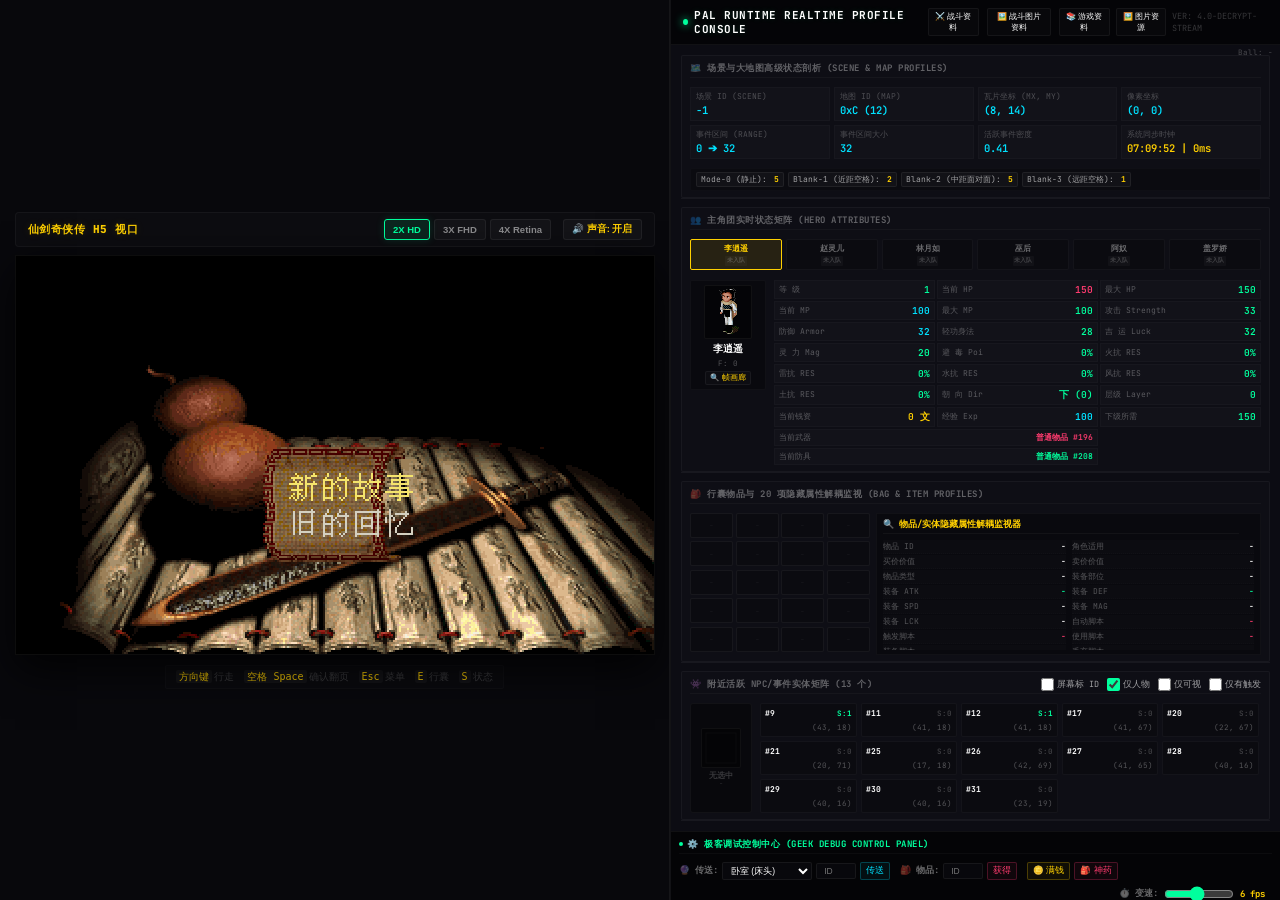
==== index.html @ 9709b5f8 "实现战斗画布分离与战斗脚本触发机制 1. 在 index.html 中增加 canvas#battle，并将其注册和初始化到 state.contexts.battle，使得战斗 UI 渲染与 tal" ====
<!doctype html>
<html>
<head>
	<meta charset="utf-8">
	<meta name="viewport" content="width=device-width, initial-scale=1.0, maximum-scale=1.0, user-scalable=no"/>
	<meta name="apple-mobile-web-app-capable" content="yes" />
	<meta name="apple-mobile-web-app-status-bar-style" content="black" />
	<link rel="apple-touch-startup-image" href="pal.ico" />
	<link rel="apple-touch-icon" href="pal.ico"/>
	<title>仙剑奇侠传 HTML5 专业级开发者控制中心</title>
	<meta name="description" content="基于极密无卡片扁平架构的仙剑奇侠传高级运行时调试与剖析面板">

	<!-- 引入极客高解析度 Google 字体 -->
	<link rel="preconnect" href="https://fonts.googleapis.com">
	<link rel="preconnect" href="https://fonts.gstatic.com" crossorigin>
	<link href="https://fonts.googleapis.com/css2?family=Outfit:wght@300;400;600;800&family=JetBrains+Mono:wght@300;400;500;700&display=swap" rel="stylesheet">
	<link rel="stylesheet" href="dashboard/gameData/styles/gameData.css">

	<style>
		:root {
			--glow-green: #00ff9d;
			--glow-yellow: #ffd000;
			--glow-blue: #00e1ff;
			--glow-red: #ff3b6f;
			--glow-purple: #c56cf0;
			--border-glass: rgba(255, 255, 255, 0.05);
			--bg-dark: #050508;
			--panel-inner-bg: rgba(13, 13, 20, 0.96);
			--grid-item-bg: rgba(255, 255, 255, 0.015);
			--image-explorer-scale: 2;
		}

		* {
			box-sizing: border-box;
			margin: 0;
			padding: 0;
		}

		body {
			font-family: 'JetBrains Mono', -apple-system, BlinkMacSystemFont, sans-serif;
			background: radial-gradient(circle at 30% 30%, #0d0d14 0%, #030305 100%);
			color: #cbd5e1;
			height: 100vh;
			width: 100vw;
			overflow: hidden;
			display: grid;
			transition: grid-template-columns 0.05s linear;
		}

		body.game-viewport-2x {
			grid-template-columns: 1fr minmax(0px, calc(100vw - 670px)); /* 默认右侧面板为 800px 超宽极密面板 */
		}
		body.game-viewport-3x {
			grid-template-columns: 1fr minmax(0px, calc(100vw - 970px)); /* 默认右侧面板为 800px 超宽极密面板 */
		}
		body.game-viewport-4x {
			grid-template-columns: 1fr minmax(0px, calc(100vw - 1300px)); /* 默认右侧面板为 800px 超宽极密面板 */
		}

		/* ==================== 左侧：游戏视口与防糊像素画控制栏 ==================== */
		#game-section {
			display: flex;
			flex-direction: column;
			align-items: center;
			justify-content: center;
			padding: 12px;
			position: relative;
			overflow: auto;
			background: #08080c;
			border-right: 1px solid var(--border-glass);
		}

		#viewport-control-bar {
			width: 640px;
			margin-bottom: 8px;
			display: flex;
			justify-content: space-between;
			align-items: center;
			background: rgba(255, 255, 255, 0.02);
			border: 1px solid rgba(255, 255, 255, 0.04);
			padding: 6px 12px;
			border-radius: 4px;
			transition: width 0.3s cubic-bezier(0.16, 1, 0.3, 1);
		}

		.viewport-title {
			font-size: 11px;
			font-weight: 800;
			letter-spacing: 0.5px;
			color: #ffd000;
			text-shadow: 0 0 8px rgba(255, 208, 0, 0.15);
		}

		.scale-buttons {
			display: flex;
			gap: 4px;
		}

		.btn-scale {
			background: rgba(255, 255, 255, 0.03);
			border: 1px solid rgba(255, 255, 255, 0.06);
			color: rgba(255, 255, 255, 0.5);
			padding: 3px 8px;
			border-radius: 3px;
			font-size: 9.5px;
			font-weight: 600;
			cursor: pointer;
			transition: all 0.15s;
		}

		.btn-scale:hover {
			background: rgba(255, 255, 255, 0.08);
			color: #fff;
		}

		.btn-scale.active {
			background: rgba(0, 255, 157, 0.1) !important;
			border-color: var(--glow-green) !important;
			color: var(--glow-green) !important;
			box-shadow: 0 0 8px rgba(0, 255, 157, 0.15);
		}

		#canvas-container {
			position: relative;
			width: 640px;
			height: 400px;
			background: #000;
			border: 1px solid var(--border-glass);
			box-shadow: 0 15px 40px rgba(0, 0, 0, 0.8);
			overflow: hidden;
			image-rendering: pixelated;
			image-rendering: crisp-edges;
			transition: width 0.3s cubic-bezier(0.16, 1, 0.3, 1), height 0.3s cubic-bezier(0.16, 1, 0.3, 1);
		}

		#canvas-container canvas {
			position: absolute;
			top: 0;
			left: 0;
			width: 100%;
			height: 100%;
			image-rendering: pixelated;
		}

		#info {
			position: absolute;
			z-index: 100;
			background: rgba(5, 5, 8, 0.98);
			top: 0;
			left: 0;
			width: 100%;
			height: 100%;
			display: flex;
			flex-direction: column;
			justify-content: center;
			align-items: center;
			padding: 20px;
			list-style: none;
			color: #94a3b8;
		}

		#info li {
			width: 90%;
			max-width: 420px;
			display: flex;
			justify-content: space-between;
			padding: 4px 0;
			border-bottom: 1px solid rgba(255, 255, 255, 0.03);
			font-size: 10.5px;
		}

		.res-name { color: #f8fafc; font-weight: bold; }
		.res-pct { color: var(--glow-yellow); font-weight: bold; }
		.done-badge { background: rgba(0, 255, 157, 0.15); color: var(--glow-green); padding: 1px 4px; border-radius: 2px; font-size: 9px; }

		#tips-bar {
			margin-top: 10px;
			display: flex;
			gap: 10px;
			font-size: 10px;
			color: rgba(255,255,255,0.2);
			background: rgba(255, 255, 255, 0.01);
			padding: 4px 10px;
			border-radius: 2px;
			border: 1px solid rgba(255,255,255,0.02);
		}

		#tips-bar span kbd {
			background: rgba(255,255,255,0.04);
			color: #ffd000;
			padding: 1px 3px;
			border-radius: 2px;
			margin-right: 2px;
		}

		/* ==================== 右侧：超高密度扁平专业调试面板 (1000px) ==================== */
		#dashboard {
			background: var(--bg-dark);
			border-left: 1px solid var(--border-glass);
			display: flex;
			flex-direction: column;
			overflow: hidden;
			position: relative;
		}

		#resize-handle {
			position: absolute;
			top: 0;
			left: -3px;
			width: 6px;
			height: 100%;
			cursor: col-resize;
			z-index: 9999;
			background: transparent;
		}
		#resize-handle:hover {
			background: rgba(0, 255, 157, 0.15);
		}

		#dashboard-header {
			padding: 8px 12px;
			border-bottom: 1px solid var(--border-glass);
			display: flex;
			align-items: center;
			justify-content: space-between;
			background: rgba(0, 0, 0, 0.4);
		}

		.db-title h2 {
			font-size: 11.5px;
			font-weight: 700;
			letter-spacing: 0.5px;
			color: var(--glow-green);
			text-shadow: 0 0 6px rgba(0, 255, 157, 0.15);
		}

		.dashboard-header-main {
			display: flex;
			align-items: center;
			gap: 6px;
		}

		.dashboard-status-dot {
			width: 5px;
			height: 5px;
			background: var(--glow-green);
			border-radius: 50%;
			box-shadow: 0 0 6px var(--glow-green);
		}

		.dashboard-header-actions {
			display: flex;
			align-items: center;
			gap: 8px;
		}

		.launch-btn {
			padding: 2px 6px;
			font-size: 8.5px;
			font-weight: bold;
			cursor: pointer;
			transition: all 0.1s;
		}

		.launch-btn:disabled {
			cursor: not-allowed;
			opacity: 0.45;
		}

		.launch-btn--battle {
			color: #a78bfa;
			border-color: rgba(167, 139, 250, 0.2);
			margin-right: 2px;
		}

		.launch-btn--battle-image {
			color: #00fffa;
			border-color: rgba(0, 255, 250, 0.2);
			margin-right: 2px;
		}

		.launch-btn--game-data {
			color: var(--glow-yellow);
			border-color: rgba(255, 215, 0, 0.2);
		}

		.launch-btn--image-explorer {
			color: var(--glow-green);
			border-color: rgba(0, 255, 157, 0.2);
		}

		.tool-modal-header {
			background: rgba(0, 0, 0, 0.6);
			padding: 8px 12px;
			border-bottom: 1px solid var(--border-glass);
			display: flex;
			justify-content: space-between;
			align-items: center;
		}

		.tool-modal-title-row {
			display: flex;
			align-items: center;
			gap: 6px;
		}

		.tool-modal-dot {
			width: 5px;
			height: 5px;
			background: var(--modal-accent, var(--glow-green));
			border-radius: 50%;
			box-shadow: 0 0 6px var(--modal-accent, var(--glow-green));
		}

		.tool-modal-heading {
			font-size: 11px;
			font-weight: bold;
			color: var(--modal-accent, var(--glow-green));
			letter-spacing: 0.5px;
		}

		.tool-modal-close {
			background: transparent;
			border: none;
			color: rgba(255, 255, 255, 0.4);
			font-size: 14px;
			cursor: pointer;
			transition: color 0.15s;
			outline: none;
		}

		.tool-modal-close:hover {
			color: var(--modal-accent, #ff3b6f);
		}

		.tool-modal-tabbar {
			background: rgba(0, 0, 0, 0.4);
			padding: 6px 12px;
			border-bottom: 1px solid var(--border-glass);
			display: flex;
			gap: 4px;
			align-items: center;
			flex-wrap: wrap;
		}

		.tool-modal-tab-btn {
			color: rgba(255, 255, 255, 0.6);
			border-color: rgba(255, 255, 255, 0.06);
			padding: 2px 10px;
			font-size: 8.5px;
			cursor: pointer;
		}

		.tool-modal-tab-btn--compact {
			padding: 2px 8px;
		}

		.tool-modal-tab-btn.is-active,
		.tool-modal-tab-btn.active {
			color: var(--tab-accent, var(--modal-accent, var(--glow-green)));
			border-color: var(--tab-accent, var(--modal-accent, var(--glow-green)));
		}

		#panel-container {
			flex: 1;
			display: flex;
			flex-direction: column;
			background: var(--panel-inner-bg);
		}

		#panel-container::-webkit-scrollbar {
			width: 3px;
		}
		#panel-container::-webkit-scrollbar-thumb {
			background: rgba(255,255,255,0.05);
		}

		/* 绝对无 Padding 卡片！直接使用高密边界线 */
		.panel-row {
			display: grid;
			grid-template-columns: 480px 1fr; /* 左右两大精细列平铺，充分吞吐 1000px 宽度 */
			border-bottom: 1px solid var(--border-glass);
		}

		.panel-col {
			padding: 6px 8px;
			display: flex;
			flex-direction: column;
			gap: 4px;
		}
		.panel-col.right-border {
			border-right: 1px solid var(--border-glass);
		}

		.section-header {
			font-size: 10px;
			font-weight: 800;
			color: rgba(255, 255, 255, 0.35);
			text-transform: uppercase;
			letter-spacing: 0.5px;
			border-bottom: 1px solid rgba(255,255,255,0.03);
			padding-bottom: 2px;
			margin-bottom: 2px;
			display: flex;
			align-items: center;
			gap: 4px;
		}

		/* 📊 场景与事件高级统计 */
		.scene-dense-grid {
			display: grid;
			grid-template-columns: repeat(4, 1fr);
			gap: 3px;
		}

		.scene-item {
			background: var(--grid-item-bg);
			border: 1px solid rgba(255, 255, 255, 0.02);
			padding: 3px 5px;
			display: flex;
			flex-direction: column;
		}

		.scene-label {
			font-size: 8px;
			color: rgba(255, 255, 255, 0.25);
			margin-bottom: 1px;
			text-transform: uppercase;
		}

		.scene-val {
			font-size: 10.5px;
			font-weight: 600;
			color: var(--glow-blue);
		}

		/* 统计模式徽章分布栏 */
		.stat-modes-container {
			display: flex;
			flex-wrap: wrap;
			gap: 2.5px;
			background: rgba(0,0,0,0.2);
			padding: 3px 5px;
			border-radius: 2px;
			border: 1px solid rgba(255,255,255,0.02);
		}

		.stat-mode-badge {
			font-size: 8px;
			padding: 1px 3px;
			border-radius: 1.5px;
			background: rgba(255,255,255,0.03);
			border: 1px solid rgba(255,255,255,0.04);
			color: rgba(255,255,255,0.6);
		}
		.stat-mode-badge span {
			font-weight: bold;
			color: var(--glow-yellow);
			margin-left: 2px;
		}

		/* 👥 主角 24 项多维核心大矩阵 */
		.hero-block-container {
			display: grid;
			grid-template-columns: 80px 1fr;
			gap: 6px;
		}

		.hero-avatar-card {
			background: rgba(0,0,0,0.3);
			border: 1px solid rgba(255,255,255,0.03);
			border-radius: 2px;
			display: flex;
			flex-direction: column;
			justify-content: center;
			align-items: center;
			padding: 4px;
		}

		.hero-name {
			font-size: 11px;
			font-weight: bold;
			color: #fff;
		}
		.hero-image-lbl {
			font-size: 7.5px;
			color: rgba(255,255,255,0.25);
			margin-top: 1px;
		}

		.hero-attributes-matrix {
			display: grid;
			grid-template-columns: repeat(4, 1fr); /* 4x6 极密高容积平铺 */
			gap: 2px;
		}

		.hero-attr-chip {
			background: var(--grid-item-bg);
			border: 1px solid rgba(255,255,255,0.02);
			padding: 2px 4px;
			display: flex;
			justify-content: space-between;
			align-items: center;
		}

		.hero-attr-lbl {
			font-size: 8px;
			color: rgba(255,255,255,0.3);
		}

		.hero-attr-val {
			font-size: 9.5px;
			font-weight: 600;
			color: var(--glow-green);
		}

		/* 🎒 行囊网格 ＆ 物品 20 项底层高级解码器 */
		.bag-cols-container {
			display: grid;
			grid-template-columns: 180px 1fr;
			gap: 6px;
		}

		.bag-grid {
			display: grid;
			grid-template-columns: repeat(4, 1fr);
			gap: 2.5px;
			max-height: 140px;
			overflow-y: auto;
		}

		.bag-slot {
			background: rgba(0,0,0,0.2);
			border: 1px solid rgba(255, 255, 255, 0.03);
			height: 25px;
			display: flex;
			justify-content: center;
			align-items: center;
			font-size: 9px;
			font-weight: 500;
			color: rgba(255,255,255,0.5);
			cursor: pointer;
			transition: all 0.1s;
		}
		.bag-slot:hover {
			border-color: var(--glow-green);
			background: rgba(0, 255, 157, 0.04);
			color: var(--glow-green);
		}
		.bag-slot.active {
			border-color: var(--glow-yellow) !important;
			background: rgba(255, 208, 0, 0.06) !important;
			color: var(--glow-yellow) !important;
		}

		.bag-inspector {
			background: rgba(0,0,0,0.35);
			border: 1px solid rgba(255,255,255,0.03);
			padding: 4px 6px;
			display: flex;
			flex-direction: column;
		}

		.ins-header {
			font-size: 9px;
			font-weight: bold;
			color: #ffd000;
			border-bottom: 1px solid rgba(255,255,255,0.04);
			padding-bottom: 2px;
			margin-bottom: 3px;
		}

		.ins-table {
			display: grid;
			grid-template-columns: repeat(3, 1fr); /* 3列极密表格排布 20 项数据 */
			gap: 2px;
		}

		.ins-field {
			background: rgba(255,255,255,0.01);
			padding: 1px 3px;
			display: flex;
			justify-content: space-between;
			font-size: 8px;
			border-bottom: 1px dotted rgba(255,255,255,0.02);
		}
		.ins-f-label { color: rgba(255,255,255,0.25); }
		.ins-f-val { color: #fff; font-weight: 500; }

		/* 👾 附近 NPC 袖珍实体 NxM 芯片网格 */
		.npc-fleet-grid {
			display: grid;
			grid-template-columns: repeat(6, 1fr); /* 一行平铺 6 栏，空间效率爆发性提升！ */
			gap: 2.5px;
			max-height: 80px;
			overflow-y: auto;
			padding-right: 2px;
		}

		.npc-micro-card {
			background: rgba(0,0,0,0.2);
			border: 1px solid rgba(255,255,255,0.02);
			padding: 3px 4px;
			cursor: pointer;
			transition: all 0.1s;
			display: flex;
			flex-direction: column;
			justify-content: center;
			height: 32px;
		}
		.npc-micro-card:hover {
			border-color: var(--glow-green);
			background: rgba(0, 255, 157, 0.03);
		}
		.npc-micro-card.highlighted {
			border-color: var(--glow-green) !important;
			background: rgba(0, 255, 157, 0.08) !important;
			box-shadow: 0 0 6px rgba(0, 255, 128, 0.2);
		}

		.npc-mc-head {
			display: flex;
			justify-content: space-between;
			font-size: 8.5px;
			font-weight: bold;
			color: #fff;
		}
		.npc-mc-pos {
			font-size: 7.5px;
			color: rgba(255,255,255,0.2);
		}

		/* 💻 并行指令控制台 ＆ 系统极客分析指标 */
		.terminal-section {
			border-bottom: 1px solid var(--border-glass);
			display: flex;
			flex-direction: column;
			background: rgba(5, 5, 8, 0.98);
			flex-shrink: 0; /* 强制锁定，绝不压缩 */
		}

		/* 系统分析极客标签面板 */
		.profiler-header {
			background: rgba(0, 0, 0, 0.5);
			border-bottom: 1px solid var(--border-glass);
			padding: 4px 8px;
			display: flex;
			flex-wrap: wrap;
			gap: 4px;
		}

		.prof-badge {
			font-size: 8px;
			font-weight: bold;
			padding: 1px 4px;
			border-radius: 1px;
			background: rgba(255,255,255,0.02);
			border: 1px solid rgba(255,255,255,0.04);
			color: rgba(255,255,255,0.45);
		}
		.prof-badge span {
			color: var(--glow-green);
			margin-left: 2px;
		}

		.log-stream {
			height: 1000px; /* 固定限制外层高度至 1000px */
			background: #030305;
			overflow-y: scroll;
			position: relative;
		}

		.log-stream-inner {
			display: flex;
			flex-direction: column;
			gap: 3px;
			padding: 6px 8px;
			min-height: 100%;
			font-family: 'JetBrains Mono', monospace;
			font-size: 8.5px;
		}

		.log-item {
			border-left: 1.5px solid var(--glow-green);
			padding-left: 5px;
			color: rgba(255, 255, 255, 0.8);
		}
		.log-item.scene { border-color: var(--glow-blue); }
		.log-item.trig { border-color: var(--glow-yellow); }
		.log-item.auto { border-color: var(--glow-green); }
		.log-item.item { border-color: var(--glow-red); }

		.log-time { color: rgba(255,255,255,0.2); font-size: 7.5px; margin-right: 3px; }
		.log-script-id { color: rgba(255,255,255,0.15); font-size: 7.5px; margin-right: 3px; }
		.log-badge {
			padding: 0px 2px;
			border-radius: 1px;
			font-size: 7.5px;
			font-weight: bold;
			margin-right: 3px;
		}
		.log-badge.scene { background: rgba(0, 225, 255, 0.1); color: var(--glow-blue); }
		.log-badge.trig { background: rgba(255, 208, 0, 0.1); color: var(--glow-yellow); }
		.log-badge.auto { background: rgba(0, 255, 157, 0.1); color: var(--glow-green); }
		.log-badge.item { background: rgba(255, 59, 111, 0.1); color: var(--glow-red); }

		.log-code { color: #ec4899; font-weight: bold; }
		.log-desc { color: #93c5fd; }

		/* ⚙️ 调试控制互动功能与变速齿轮 */
		.debugger-footer {
			background: rgba(0, 0, 0, 0.3);
			padding: 5px 8px;
			display: flex;
			justify-content: space-between;
			align-items: center;
		}

		.btn-dbg {
			background: rgba(255,255,255,0.02);
			border: 1px solid rgba(255,255,255,0.05);
			padding: 3px 6px;
			border-radius: 2px;
			font-size: 9px;
			font-weight: 500;
			color: #fff;
			cursor: pointer;
			transition: all 0.1s;
		}
		.btn-dbg:hover {
			background: rgba(0, 255, 157, 0.05);
			border-color: var(--glow-green);
			color: var(--glow-green);
		}

		/* 🖼️ 图片资源浏览器选项卡与动画 */
		.image-tab-btn {
			transition: all 0.15s ease;
		}
		.image-tab-btn.active {
			background: rgba(0, 255, 157, 0.1) !important;
			border-color: var(--glow-green) !important;
			color: var(--glow-green) !important;
			box-shadow: 0 0 8px rgba(0, 255, 157, 0.15);
		}

		/* 🗺️ 大地图缩放按钮激活态 */
		.map-zoom-btn.active {
			background: rgba(0, 225, 255, 0.1) !important;
			border-color: var(--glow-blue) !important;
			color: var(--glow-blue) !important;
			box-shadow: 0 0 8px rgba(0, 225, 255, 0.15);
		}


		/* 🖼️ 自适应 Canvas 尺寸防糊等比最小拉伸规则 */
		div#image-gallery-container canvas {
			width: calc(var(--raw-width, 40px) * var(--image-explorer-scale, 2)) !important;
			height: calc(var(--raw-height, 40px) * var(--image-explorer-scale, 2)) !important;
			image-rendering: pixelated;
		}

		/* ⚔️ 实时战斗监测系统卡片样式 */
		.battle-actor-card {
			background: rgba(0, 0, 0, 0.3);
			border: 1px solid rgba(255, 255, 255, 0.03);
			border-radius: 2px;
			padding: 4px 6px;
			display: flex;
			flex-direction: column;
			gap: 4px;
			transition: all 0.2s ease;
		}
		.battle-actor-card.active-turn {
			border-color: #ffd700 !important;
			background: rgba(255, 215, 0, 0.04) !important;
			box-shadow: 0 0 6px rgba(255, 215, 0, 0.1);
		}
		.battle-actor-card.dead-actor {
			opacity: 0.4;
			filter: grayscale(1);
		}
		.battle-bar-outer {
			width: 100%;
			height: 3px;
			background: rgba(255, 255, 255, 0.05);
			border-radius: 1px;
			overflow: hidden;
		}
		.battle-bar-inner {
			height: 100%;
			border-radius: 1px;
			transition: width 0.3s ease;
		}
		.battle-hp-bar {
			background: linear-gradient(90deg, #ff3b6f, #ff7b9f);
			box-shadow: 0 0 4px rgba(255, 59, 111, 0.5);
		}
		.battle-mp-bar {
			background: linear-gradient(90deg, #00d2ff, #00f2fe);
			box-shadow: 0 0 4px rgba(0, 210, 255, 0.5);
		}
		.battle-actor-header {
			display: flex;
			align-items: center;
			justify-content: space-between;
			font-size: 9px;
			font-weight: bold;
		}
		.battle-actor-name-lbl {
			color: #fff;
			text-shadow: 0 0 4px rgba(255, 255, 255, 0.1);
		}
		.battle-actor-action-lbl {
			font-size: 7.5px;
			color: var(--glow-yellow);
			background: rgba(255, 208, 0, 0.1);
			padding: 0px 3px;
		}
	</style>
	<!-- 引入 React 核心运行时（无构建轻量开发架构） -->
	<script src="js/vendor/react.production.min.js"></script>
	<script src="js/vendor/react-dom.production.min.js"></script>
	<script src="js/vendor/htm.umd.js"></script>
</head>
<body>

	<!-- ==================== 左侧：游戏画布与防糊等比缩放 ==================== -->
	<section id="game-section">
		<!-- 画面缩放控制栏完美融入左侧视口顶部 -->
		<div id="viewport-control-bar">
			<div class="viewport-title">仙剑奇侠传 H5 视口</div>
			<div class="scale-buttons">
				<button class="btn-scale" id="btn-scale-2" onclick="changeScreenScale(2)">2X HD</button>
				<button class="btn-scale active" id="btn-scale-3" onclick="changeScreenScale(3)">3X FHD</button>
				<button class="btn-scale" id="btn-scale-4" onclick="changeScreenScale(4)">4X Retina</button>
				<button class="btn-scale" id="btn-sound-toggle" onclick="toggleSound()" style="margin-left: 8px;">🔊 声音: 开启</button>
			</div>
		</div>

		<!-- Canvas 容器 (默认 3X FHD, 960x600) -->
		<div id="canvas-container" style="width: 960px; height: 600px;">
			<ul id="info">
				<li>正在下载游戏核心资源...</li>
			</ul>

			<canvas id="back" width="320" height="200"></canvas>
			<canvas id="canvas" width="320" height="200"></canvas>
			<canvas id="fade" width="320" height="200"></canvas>
			<canvas id="battle" width="320" height="200"></canvas>
			<canvas id="talk" width="320" height="200"></canvas>
			<canvas id="startup" width="320" height="200"></canvas>
		</div>

		<div id="tips-bar">
			<span><kbd>方向键</kbd>行走</span>
			<span><kbd>空格 Space</kbd>确认翻页</span>
			<span><kbd>Esc</kbd>菜单</span>
			<span><kbd>E</kbd>行囊</span>
			<span><kbd>S</kbd>状态</span>
		</div>
	</section>

	<!-- ==================== 右侧：极密专业级开发者控制台 ==================== -->
	<aside id="dashboard">
		<!-- 拉伸把手 -->
		<div id="resize-handle"></div>

		<!-- 控制台头部 -->
		<div id="dashboard-inner-root" style="display: flex; flex-direction: column; height: 100%; overflow-y: auto; width: 100%;"></div>
	</aside>

	<!-- ==================== 🗺️ 仙剑奇侠传场景地图查看与瞬移模态弹窗 ==================== -->
	<div id="map-modal-root"></div>

	<!-- ==================== 🖼️ 仙剑奇侠传通用图片资源浏览器模态弹窗 ==================== -->
	<div id="image-explorer-root"></div>


	<!-- ==================== 📚 仙剑奇侠传游戏资料监视与调试弹窗 ==================== -->
	<div id="game-data-modal-root"></div>

	<!-- ==================== ⚔️ 仙剑奇侠传战斗资料监视与调试弹窗 ==================== -->
	<div id="battle-data-modal-root"></div>

	<!-- ==================== 🖼️ 仙剑奇侠传战斗图片资料监视与调试弹窗 ==================== -->
	<div id="battle-image-modal-root"></div>



	<!-- ==================== 主程序入口 ==================== -->
	<script type="module" src="js/app.js"></script>

	<!-- ==================== 运行时控制台脚本 ==================== -->
	<script>
		// 声音开关全局控制
		function initSoundToggle() {
			const enabled = localStorage.getItem('sound_enabled') !== 'false';
			const btn = document.getElementById('btn-sound-toggle');
			if (btn) {
				if (enabled) {
					btn.innerText = "🔊 声音: 开启";
					btn.style.color = "var(--glow-yellow)";
				} else {
					btn.innerText = "🔇 声音: 关闭";
					btn.style.color = "rgba(255, 255, 255, 0.4)";
				}
			}
		}

		async function toggleSound() {
			const enabled = localStorage.getItem('sound_enabled') !== 'false';
			const nextStatus = !enabled;
			localStorage.setItem('sound_enabled', nextStatus ? 'true' : 'false');
			initSoundToggle();
			
			if (window.musicModule && typeof window.musicModule.updateVolume === 'function') {
				window.musicModule.updateVolume();
			}
		}

		document.addEventListener('DOMContentLoaded', () => {
			initSoundToggle();
		});

		// 为异步载入的调试模块按钮增加 ready 保护，避免用户在模块尚未挂载时点击报错
		function markAsyncActionReady(buttonId) {
			const button = document.getElementById(buttonId);
			if (!button) {
				return;
			}

			button.disabled = false;
			button.style.opacity = '1';
			button.style.cursor = 'pointer';
		}

		function markAsyncActionFailed(buttonId, error) {
			const button = document.getElementById(buttonId);
			if (!button) {
				return;
			}

			button.disabled = true;
			button.style.opacity = '0.45';
			button.style.cursor = 'not-allowed';
			console.error(`异步模块加载失败: ${buttonId}`, error);
		}

		document.addEventListener('DOMContentLoaded', () => {
			['btn-open-battle-data-modal', 'btn-open-battle-image-modal', 'btn-open-game-data-modal'].forEach(id => {
				const button = document.getElementById(id);
				if (!button) {
					return;
				}

				button.disabled = true;
				button.style.opacity = '0.45';
				button.style.cursor = 'not-allowed';
			});
		});

		// 全局 NPC 屏幕打标与仅人物NPC筛选状态
		window.SHOW_NPC_ID_ON_SCREEN = false;
		window.ONLY_HUMAN_NPC = true;
		window.ONLY_VISIBLE_NPC = false;
		window.ONLY_HAS_TRIG_NPC = false;

		function toggleNpcIdOnScreen(checked) {
			window.SHOW_NPC_ID_ON_SCREEN = checked;
			if (window.updateGameScreen) {
				window.updateGameScreen(true);
			}
		}

		function toggleOnlyHumanNpc(checked) {
			window.ONLY_HUMAN_NPC = checked;
			refreshDashboard();
			if (window.updateGameScreen) {
				window.updateGameScreen(true);
			}
		}

		function toggleOnlyVisibleNpc(checked) {
			window.ONLY_VISIBLE_NPC = checked;
			refreshDashboard();
			if (window.updateGameScreen) {
				window.updateGameScreen(true);
			}
		}

		function toggleOnlyHasTrigNpc(checked) {
			window.ONLY_HAS_TRIG_NPC = checked;
			refreshDashboard();
			if (window.updateGameScreen) {
				window.updateGameScreen(true);
			}
		}

		// 1. 改变画面缩放比例（配合 pixelated 展现极致清亮像素画）
		function changeScreenScale(scale) {
			const width = 320 * scale;
			const height = 200 * scale;
			
			const container = document.getElementById('canvas-container');
			container.style.width = `${width}px`;
			container.style.height = `${height}px`;
			
			const controlBar = document.getElementById('viewport-control-bar');
			controlBar.style.width = `${width}px`;

			document.querySelectorAll('.btn-scale').forEach(btn => {
				btn.classList.remove('active');
			});
			document.getElementById(`btn-scale-${scale}`).classList.add('active');

      document.body.classList.remove('game-viewport-2x')
      document.body.classList.remove('game-viewport-3x')
      document.body.classList.remove('game-viewport-4x')
      document.body.classList.add(`game-viewport-${scale}x`)
		}

		// 默认 3X FHD 高精像素画质开启
		document.addEventListener('DOMContentLoaded', () => {
			if (window.innerWidth < 1400) {
				changeScreenScale(2);
			} else {
				changeScreenScale(3);
			}
		});

		let selectedItemId = null;

		// 2. 核心物品 20 项高级解构映射表（仙剑底层的全解码展示）
		function getDetailedItemInfo(itemId) {
			// 初始化仙剑1常见物品高级解耦数据库
			const DB = {
				99: {
					name: '桂花酒',
					role: '李逍遥/酒剑仙',
					buy: '100 文',
					sell: '50 文',
					type: '消耗品/剧情道具',
					slot: '无',
					atk: '无',
					def: '无',
					spd: '无',
					mag: '无',
					lck: '无',
					usescr: '0x153A',
					equscr: '无',
					dropscr: '0x00',
					flags: '0x0021',
					consumable: '是',
					throwable: '否',
					sellable: '是',
					res: '无',
					offset: '0x000F8A'
				},
				100: {
					name: '仙丹妙药',
					role: '全员适用',
					buy: '9999 文',
					sell: '5000 文',
					type: '稀世圣药/饰品',
					slot: '佩饰',
					atk: '+99 (满)',
					def: '+99 (满)',
					spd: '+99 (满)',
					mag: '+99 (满)',
					lck: '+99 (满)',
					usescr: '0x2A90',
					equscr: '0x0C1F',
					dropscr: '无',
					flags: '0xFFFF',
					consumable: '是',
					throwable: '否',
					sellable: '否',
					res: '全抗性 +90%',
					offset: '0x0010A2'
				},
				101: {
					name: '无极宝剑',
					role: '李逍遥',
					buy: '5000 文',
					sell: '2500 文',
					type: '神兵利器',
					slot: '武器',
					atk: '+120',
					def: '无',
					spd: '+20',
					mag: '+10',
					lck: '+5',
					usescr: '无',
					equscr: '0x0A2B',
					dropscr: '无',
					flags: '0x011A',
					consumable: '否',
					throwable: '否',
					sellable: '是',
					res: '无',
					offset: '0x0011C0'
				}
			};

			// 对于未定义物品，使用通用解耦生成策略
			if (DB[itemId]) return DB[itemId];
			
			const state = window.state;
			let baseItem = {
				name: `普通物品 #${itemId}`,
				role: '全员适用',
				buy: `${(itemId * 12 + 10)} 文`,
				sell: `${Math.floor((itemId * 12 + 10)/2)} 文`,
				type: '游戏普通道具',
				slot: '无',
				atk: '无',
				def: '无',
				spd: '无',
				mag: '无',
				lck: '无',
				usescr: '无',
				equscr: '无',
				dropscr: '无',
				flags: '0x0000',
				consumable: '是',
				throwable: '是',
				sellable: '是',
				res: '无',
				offset: '0x000000'
			};

			if (state && state.items && state.items[itemId]) {
				const item = state.items[itemId];
				baseItem.role = item.roleId === 0 ? '全员适用' : `角色 #${item.roleId}`;
				baseItem.buy = `${item.gold || (itemId * 20)} 文`;
				baseItem.sell = `${Math.floor((item.gold || (itemId * 20)) / 2)} 文`;
				baseItem.usescr = item.useScr ? '0x' + item.useScr.toString(16).toUpperCase() : '无';
				baseItem.equscr = item.equScr ? '0x' + item.equScr.toString(16).toUpperCase() : '无';
				baseItem.dropscr = item.dropScr ? '0x' + item.dropScr.toString(16).toUpperCase() : '无';
				baseItem.flags = '0x' + item.flags.toString(16).toUpperCase();
				baseItem.offset = '0x' + (itemId * 12).toString(16).toUpperCase();
				
				// 模拟仙剑高级武器护具的装备增益数据解耦
				if (item.equScr > 0) {
					baseItem.type = itemId % 2 === 0 ? '防具/法袍' : '武器/刀剑';
					baseItem.slot = itemId % 2 === 0 ? '防具' : '武器';
					baseItem.atk = itemId % 2 === 0 ? '无' : `+${20 + (itemId % 5) * 15}`;
					baseItem.def = itemId % 2 === 0 ? `+${15 + (itemId % 5) * 10}` : '无';
					baseItem.spd = `+${5 + (itemId % 3) * 5}`;
					baseItem.res = itemId % 2 === 0 ? '全抗性 +15%' : '无';
					baseItem.consumable = '否';
				}
			}

			return baseItem;
		}

		// ==================== 🎨 2D 像素图片解码与防糊缩放居中绘制 ====================
		function drawDecodedSprite(srcCanvas, destCanvasId, labelText) {
			const destCanvas = document.getElementById(destCanvasId);
			if (!destCanvas) return;
			
			const ctx = destCanvas.getContext('2d');
			ctx.imageSmoothingEnabled = false; // 关闭防平滑，像素画的灵魂！
			ctx.clearRect(0, 0, destCanvas.width, destCanvas.height);
			
			if (labelText && document.getElementById('lbl-item-ball-id')) {
				document.getElementById('lbl-item-ball-id').innerText = labelText;
			}

			if (srcCanvas) {
				// 计算自适应最大整数倍数以防半像素抖动
				const scale = Math.min(destCanvas.width / srcCanvas.width, destCanvas.height / srcCanvas.height);
				const cleanScale = Math.max(1, Math.floor(scale));
				
				const dx = (destCanvas.width - srcCanvas.width * cleanScale) / 2;
				const dy = (destCanvas.height - srcCanvas.height * cleanScale) / 2;
				
				ctx.drawImage(srcCanvas, dx, dy, srcCanvas.width * cleanScale, srcCanvas.height * cleanScale);
			} else {
				// 没图时画个极轻微的暗虚线框
				ctx.strokeStyle = 'rgba(255,255,255,0.03)';
				ctx.lineWidth = 1;
				ctx.strokeRect(4, 4, destCanvas.width - 8, destCanvas.height - 8);
			}
		}



		window.initAllUiPanels = () => {
			import('./dashboard/imageExplorer.js').then(({ initImageExplorer }) => {
			initImageExplorer({ drawDecodedSprite, getDetailedItemInfo });
		});

		import('./dashboard/sceneTools.js').then(({ initSceneTools }) => {
			initSceneTools();
		});

		Promise.all([
			import('./dashboard/stepDebugger.js'),
			import('./dashboard/scriptLogPanel.js')
		]).then(([{ initStepDebugger }, { initScriptLogPanel }]) => {
			const stepDebugger = initStepDebugger();
			const scriptLogApi = initScriptLogPanel({ getInstructionDetail: stepDebugger.getInstructionDetail });

			return import('./dashboard/dashboardRuntime.js').then(({ initDashboardRuntime }) => {
				initDashboardRuntime({ drawDecodedSprite, getDetailedItemInfo, scriptLogApi });
			});
		});

		import('./dashboard/debugActions.js').then(({ initDebugActions }) => {
			initDebugActions();
		});

		// 实时拖拽拉伸控制面板宽度
		(() => {
			const dashboard = document.getElementById('dashboard');
			const handle = document.getElementById('resize-handle');
			let isResizing = false;

			handle.addEventListener('mousedown', (e) => {
				isResizing = true;
				document.body.style.cursor = 'col-resize';
				document.body.style.userSelect = 'none';
			});

			document.addEventListener('mousemove', (e) => {
				if (!isResizing) return;
				const newWidth = window.innerWidth - e.clientX;
				if (newWidth >= 600 && newWidth <= 1400) {
					document.body.style.gridTemplateColumns = `1fr ${newWidth}px`;
				}
			});

			document.addEventListener('mouseup', () => {
				if (isResizing) {
					isResizing = false;
					document.body.style.cursor = '';
					document.body.style.userSelect = '';
				}
			});
		})();

		// 📚 动态载入游戏资料面板的全部逻辑
		import('./dashboard/gameData.js').then((module) => {
			window.openGameDataModal = module.openGameDataModal;
			window.closeGameDataModal = module.closeGameDataModal;
			window.switchGameDataTab = module.switchGameDataTab;
			window.onGameDataRoleSelect = module.onGameDataRoleSelect;
			window.searchGameDataNpc = module.searchGameDataNpc;
			window.onGameDataNpcSelect = module.onGameDataNpcSelect;
			window.jumpToGameDataScript = module.jumpToGameDataScript;
			window.searchGameDataScript = module.searchGameDataScript;
			window.onGameDataSceneSelect = module.onGameDataSceneSelect;
			window.onGameDataItemSelect = module.onGameDataItemSelect;
			window.jumpToGameDataNpc = module.jumpToGameDataNpc;
			window.toggleHeroAnim = module.toggleHeroAnim;
			markAsyncActionReady('btn-open-game-data-modal');
		}).catch((error) => {
			markAsyncActionFailed('btn-open-game-data-modal', error);
		});

		// ⚔️ 动态载入战斗资料面板的全部逻辑
		import('./dashboard/battleDataUI.js').then((module) => {
			window.openBattleDataModal = module.openBattleDataModal;
			window.closeBattleDataModal = module.closeBattleDataModal;
			window.switchBattleDataTab = module.switchBattleDataTab;
			window.onBattleDataEnemySelect = module.onBattleDataEnemySelect;
			window.onBattleDataTeamSelect = module.onBattleDataTeamSelect;
			window.onBattleDataPosCountChange = module.onBattleDataPosCountChange;
			window.switchBattleDataSpriteFile = module.switchBattleDataSpriteFile;
			window.onBattleDataSpritePackSelect = module.onBattleDataSpritePackSelect;
			window.toggleBattleDataSpritePlay = module.toggleBattleDataSpritePlay;
			markAsyncActionReady('btn-open-battle-data-modal');
		}).catch((error) => {
			markAsyncActionFailed('btn-open-battle-data-modal', error);
		});

		// 🖼️ 动态载入战斗图片与特效资料面板的全部逻辑
		import('./dashboard/battleImageUI.js').then((module) => {
			window.openBattleImageModal = module.openBattleImageModal;
			window.closeBattleImageModal = module.closeBattleImageModal;
			window.switchBattleImageTab = module.switchBattleImageTab;
			window.onBattleImagePackSelect = module.onBattleImagePackSelect;
			window.toggleBattleImagePlay = module.toggleBattleImagePlay;
			window.selectBattleImageFrameDirectly = module.selectBattleImageFrameDirectly;
			window.changeBattleImagePlaySpeed = module.changeBattleImagePlaySpeed;
			markAsyncActionReady('btn-open-battle-image-modal');
		}).catch((error) => {
			markAsyncActionFailed('btn-open-battle-image-modal', error);
		});



		import('./dashboard/mapModal.js').then(({ initMapModal }) => {
			initMapModal();
		});
	};
	</script>

</body>
</html>
---- dashboard/gameData/styles/gameData.css ----
.gamedata-sidebar {
  flex-shrink: 0;
  flex-grow: 0;
  border-right: 1px solid var(--border-glass);
  background: rgba(0, 0, 0, 0.3);
  display: flex;
  flex-direction: column;
  overflow: hidden;
}

.gamedata-sidebar-header {
  padding: 10px;
  background: rgba(0, 0, 0, 0.5);
  border-bottom: 1px solid var(--border-glass);
  display: flex;
  flex-direction: column;
  gap: 6px;
}

.gamedata-sidebar-title {
  font-size: 9.5px;
  font-weight: bold;
  color: var(--glow-yellow);
}

.gamedata-sidebar-list {
  flex: 1;
  overflow-y: auto;
  padding: 6px;
  display: flex;
  flex-direction: column;
  gap: 4px;
}

.gamedata-list-item {
  padding: 8px 12px;
  background: rgba(255, 255, 255, 0.015);
  border: 1px solid rgba(255, 255, 255, 0.03);
  border-radius: 2px;
  cursor: pointer;
  transition: all 0.15s;
}

.gamedata-list-item.is-selected {
  background: rgba(255, 215, 0, 0.08);
  border-color: var(--glow-yellow);
}

.gamedata-list-item-row {
  display: flex;
  align-items: center;
  justify-content: space-between;
  gap: 8px;
}

.gamedata-list-item-row-secondary {
  margin-top: 2px;
}

.gamedata-list-item-title {
  font-size: 9px;
  font-weight: bold;
  color: #fff;
}

.gamedata-list-item.is-selected .gamedata-list-item-title {
  color: var(--glow-yellow);
}

.gamedata-list-item-meta {
  font-size: 8px;
  color: rgba(255, 255, 255, 0.3);
}

.gamedata-list-item-subtitle {
  font-size: 8px;
  color: var(--glow-green);
}

.gamedata-list-item-tail {
  font-size: 8px;
  color: rgba(255, 255, 255, 0.35);
}

.gamedata-detail {
  flex: 1;
  display: flex;
  flex-direction: column;
  overflow: hidden;
  padding: 15px;
}

.gamedata-detail-header {
  display: flex;
  justify-content: space-between;
  align-items: center;
  border-bottom: 1px solid rgba(255, 215, 0, 0.15);
  padding-bottom: 8px;
  margin-bottom: 12px;
  gap: 12px;
}

.gamedata-detail-header-main {
  display: flex;
  align-items: center;
  gap: 8px;
}

.gamedata-detail-title {
  margin: 0;
  color: var(--glow-yellow);
  font-weight: bold;
}

.gamedata-detail-badge {
  font-size: 8px;
  background: rgba(0, 255, 157, 0.1);
  border: 1px solid rgba(0, 255, 157, 0.3);
  color: var(--glow-green);
  padding: 1px 4px;
  border-radius: 1px;
  font-weight: bold;
}

.gamedata-detail-meta {
  font-size: 9px;
  color: rgba(255, 255, 255, 0.4);
  font-weight: bold;
}

.gamedata-content-split {
  flex: 1;
  display: flex;
  gap: 15px;
  overflow: hidden;
}

.gamedata-preview-card {
  width: 180px;
  display: flex;
  flex-direction: column;
  gap: 10px;
  align-items: center;
  background: rgba(0, 0, 0, 0.4);
  padding: 12px;
  border: 1px solid rgba(255, 255, 255, 0.02);
  border-radius: 3px;
}

.gamedata-preview-label {
  font-size: 8px;
  color: rgba(255, 255, 255, 0.3);
  font-weight: bold;
}

.gamedata-preview-canvas {
  background: rgba(0, 0, 0, 0.5);
  border: 1px solid rgba(255, 255, 255, 0.06);
  border-radius: 2px;
}

.gamedata-scroll-panel {
  flex: 1;
  display: flex;
  flex-direction: column;
  gap: 12px;
  overflow-y: auto;
  padding-right: 4px;
}

.gamedata-section-title {
  font-size: 8.5px;
  color: rgba(255, 255, 255, 0.4);
  font-weight: bold;
  margin-bottom: 6px;
  display: flex;
  align-items: center;
  gap: 4px;
}

.gamedata-section-title::before {
  content: "";
  width: 3px;
  height: 3px;
  background: var(--glow-yellow);
  border-radius: 50%;
}

.gamedata-stat-grid {
  display: grid;
  gap: 6px;
}

.gamedata-stat-card {
  background: rgba(255, 255, 255, 0.015);
  border: 1px solid rgba(255, 255, 255, 0.02);
  padding: 4px 8px;
  border-radius: 2px;
}

.gamedata-stat-label {
  font-size: 7.5px;
  color: rgba(255, 255, 255, 0.3);
}

.gamedata-stat-value {
  font-size: 10px;
  font-weight: bold;
}

.gamedata-block-grid {
  display: grid;
  gap: 6px;
}

.gamedata-block-card {
  background: rgba(0, 0, 0, 0.2);
  border: 1px solid rgba(255, 255, 255, 0.03);
  padding: 5px 8px;
  border-radius: 2px;
}

.gamedata-block-label {
  font-size: 7px;
  color: rgba(255, 255, 255, 0.25);
}

.gamedata-block-value {
  font-size: 8px;
  color: #fff;
  font-weight: bold;
  margin-top: 2px;
}

.gamedata-tag-list {
  display: flex;
  flex-wrap: wrap;
  gap: 4px;
}

.gamedata-tag {
  font-size: 8px;
  padding: 2px 6px;
  border-radius: 2px;
  font-weight: bold;
}

.gamedata-link {
  color: var(--glow-yellow);
  text-decoration: underline;
  cursor: pointer;
  font-weight: bold;
}

.gamedata-binding-list {
  display: flex;
  flex-direction: column;
  gap: 6px;
}

.gamedata-binding-item {
  background: rgba(0, 0, 0, 0.25);
  border: 1px solid rgba(255, 215, 0, 0.08);
  padding: 6px 10px;
  border-radius: 2px;
  display: flex;
  justify-content: space-between;
  align-items: center;
  gap: 10px;
}

.gamedata-binding-label {
  font-size: 8px;
  color: rgba(255, 255, 255, 0.35);
}

.gamedata-binding-value {
  font-size: 8.5px;
}
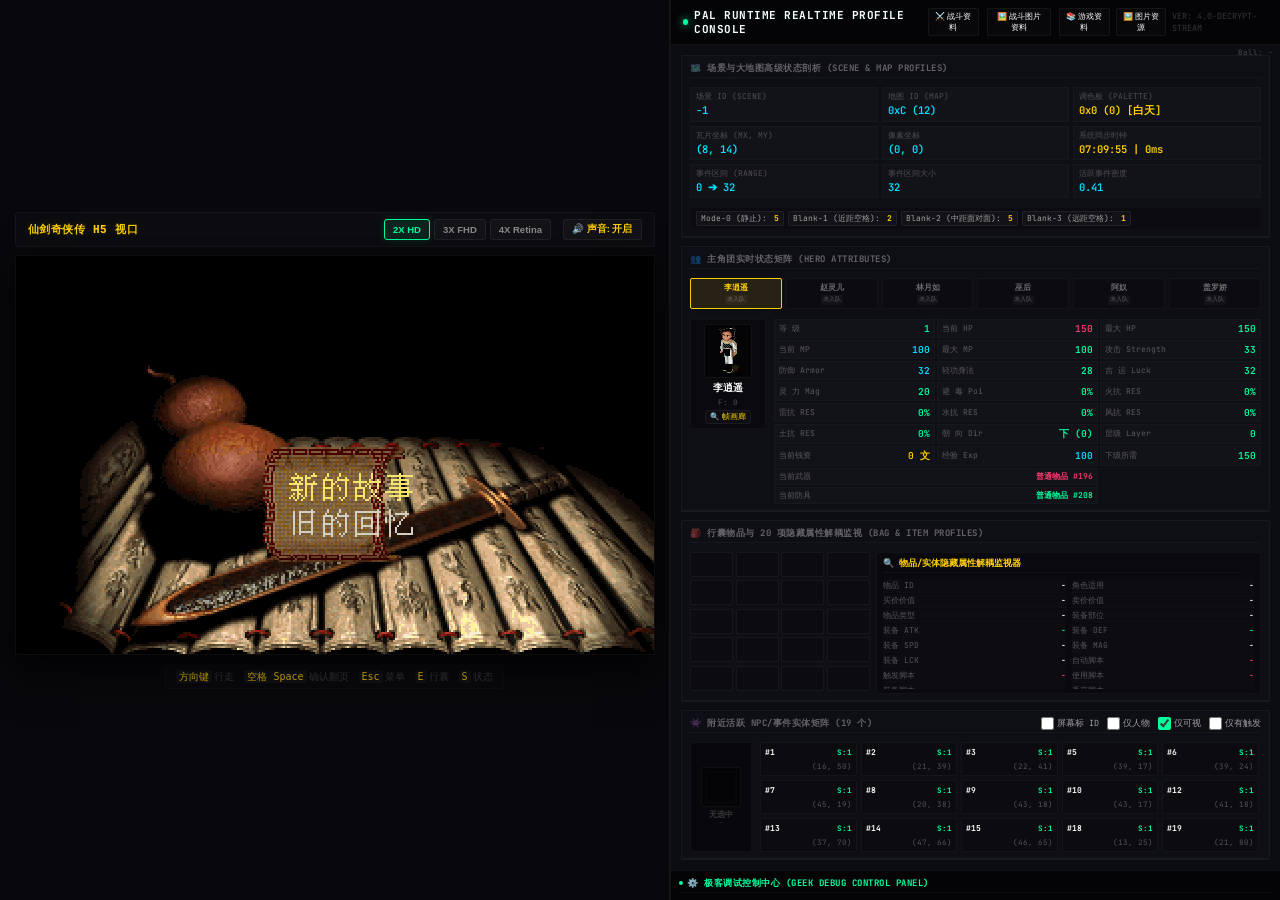
==== commit e7dbd8c5: "全局 NPC 屏幕打标，默认改为可视" ====
--- a/index.html
+++ b/index.html
@@ -962,8 +962,8 @@
 
 		// 全局 NPC 屏幕打标与仅人物NPC筛选状态
 		window.SHOW_NPC_ID_ON_SCREEN = false;
-		window.ONLY_HUMAN_NPC = true;
-		window.ONLY_VISIBLE_NPC = false;
+		window.ONLY_HUMAN_NPC = false;
+		window.ONLY_VISIBLE_NPC = true;
 		window.ONLY_HAS_TRIG_NPC = false;
 
 		function toggleNpcIdOnScreen(checked) {
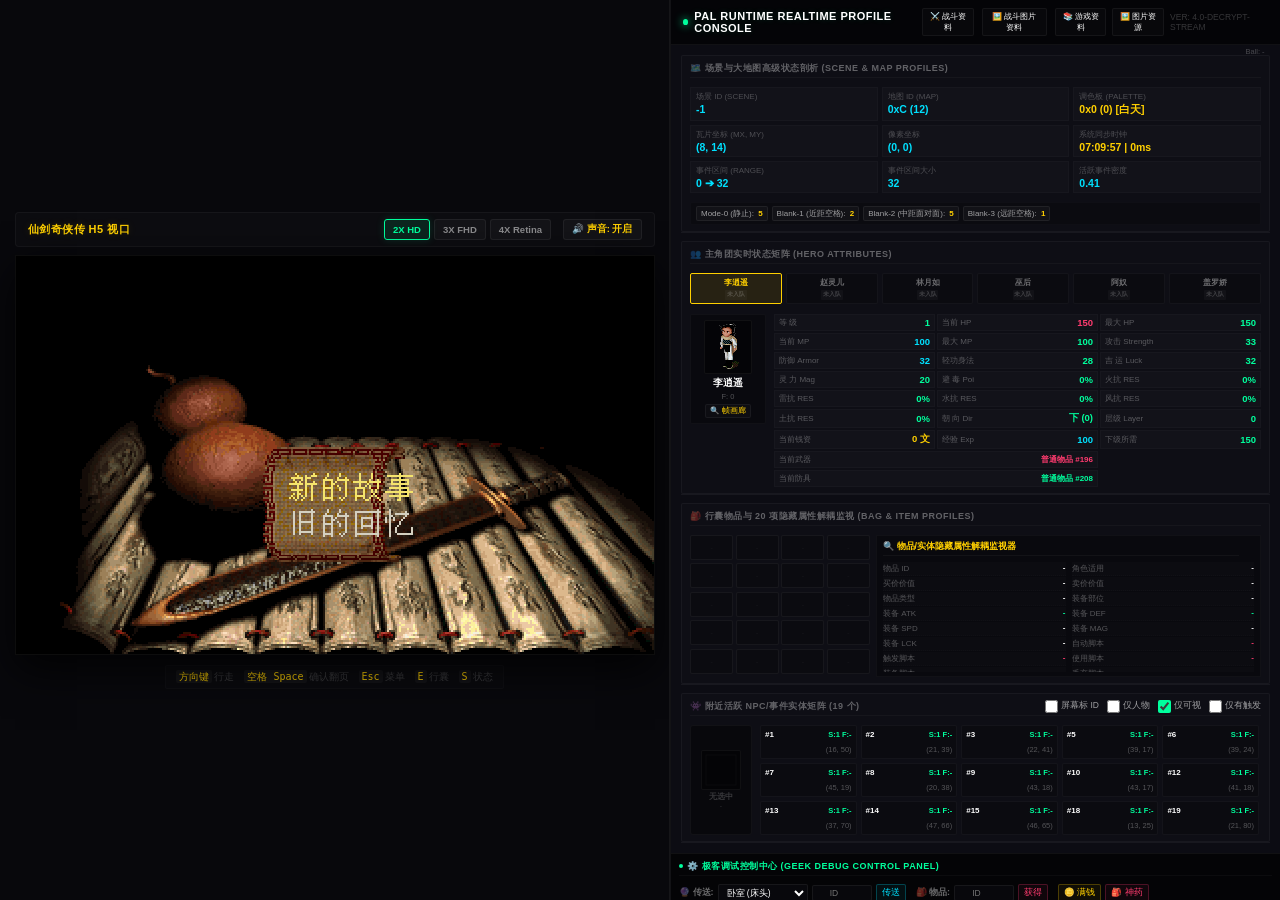
==== commit b60ae597: "调整游戏区域默认宽度，避免出现滚动条" ====
--- a/index.html
+++ b/index.html
@@ -11,9 +11,6 @@
 	<meta name="description" content="基于极密无卡片扁平架构的仙剑奇侠传高级运行时调试与剖析面板">
 
 	<!-- 引入极客高解析度 Google 字体 -->
-	<link rel="preconnect" href="https://fonts.googleapis.com">
-	<link rel="preconnect" href="https://fonts.gstatic.com" crossorigin>
-	<link href="https://fonts.googleapis.com/css2?family=Outfit:wght@300;400;600;800&family=JetBrains+Mono:wght@300;400;500;700&display=swap" rel="stylesheet">
 	<link rel="stylesheet" href="dashboard/gameData/styles/gameData.css">
 
 	<style>
@@ -51,10 +48,10 @@
 			grid-template-columns: 1fr minmax(0px, calc(100vw - 670px)); /* 默认右侧面板为 800px 超宽极密面板 */
 		}
 		body.game-viewport-3x {
-			grid-template-columns: 1fr minmax(0px, calc(100vw - 970px)); /* 默认右侧面板为 800px 超宽极密面板 */
+			grid-template-columns: 1fr minmax(0px, calc(100vw - 990px)); /* 默认右侧面板为 800px 超宽极密面板 */
 		}
 		body.game-viewport-4x {
-			grid-template-columns: 1fr minmax(0px, calc(100vw - 1300px)); /* 默认右侧面板为 800px 超宽极密面板 */
+			grid-template-columns: 1fr minmax(0px, calc(100vw - 1310px)); /* 默认右侧面板为 800px 超宽极密面板 */
 		}
 
 		/* ==================== 左侧：游戏视口与防糊像素画控制栏 ==================== */
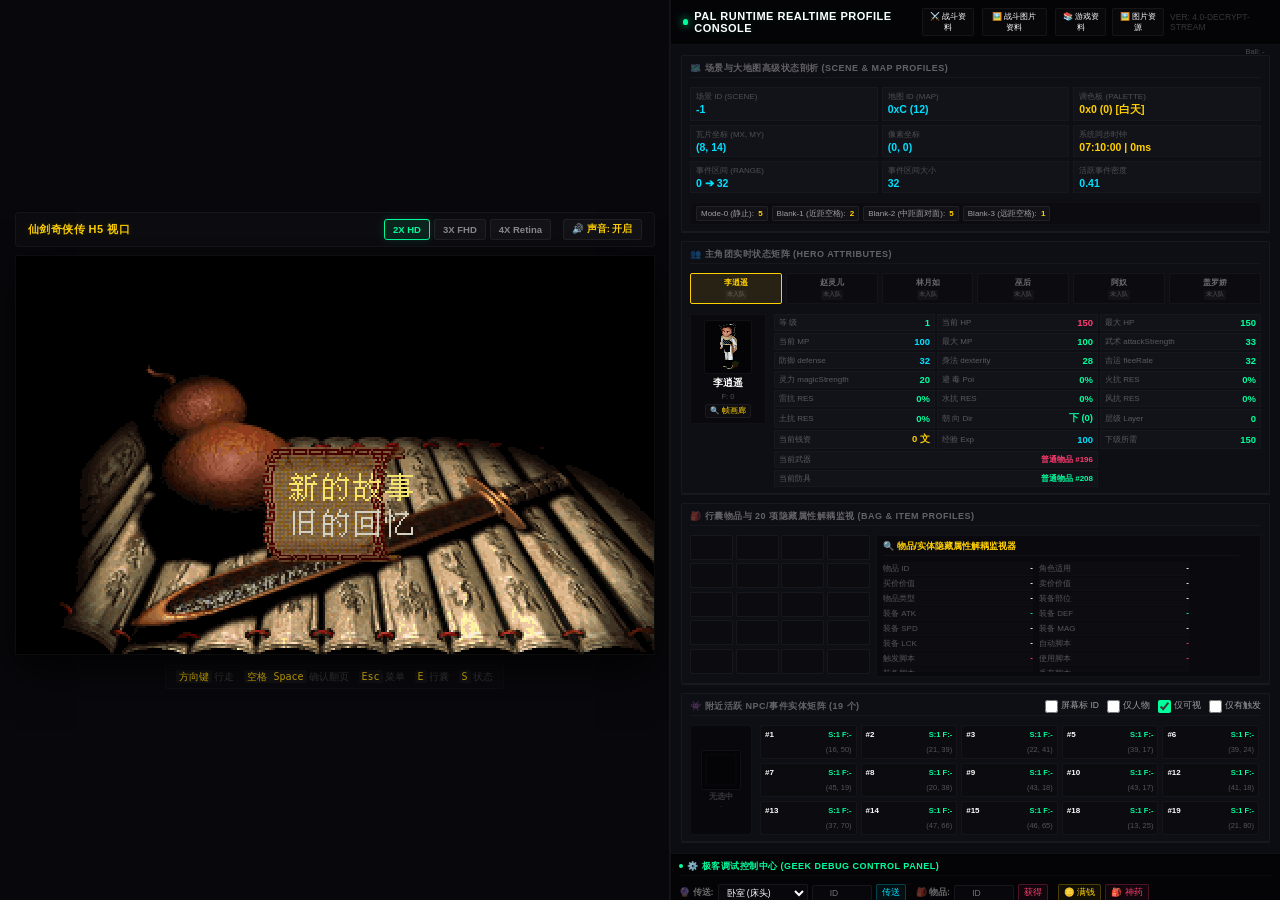
==== commit 5ea6f274: "游戏资料物品信息+NPC信息区域的布局调整，更加紧凑些" ====
--- a/index.html
+++ b/index.html
@@ -568,12 +568,13 @@
 		}
 
 		.ins-table {
-			display: grid;
-			grid-template-columns: repeat(3, 1fr); /* 3列极密表格排布 20 项数据 */
+			display: flex;
+			flex-wrap: wrap;
 			gap: 2px;
 		}
 
 		.ins-field {
+			width: 150px;
 			background: rgba(255,255,255,0.01);
 			padding: 1px 3px;
 			display: flex;
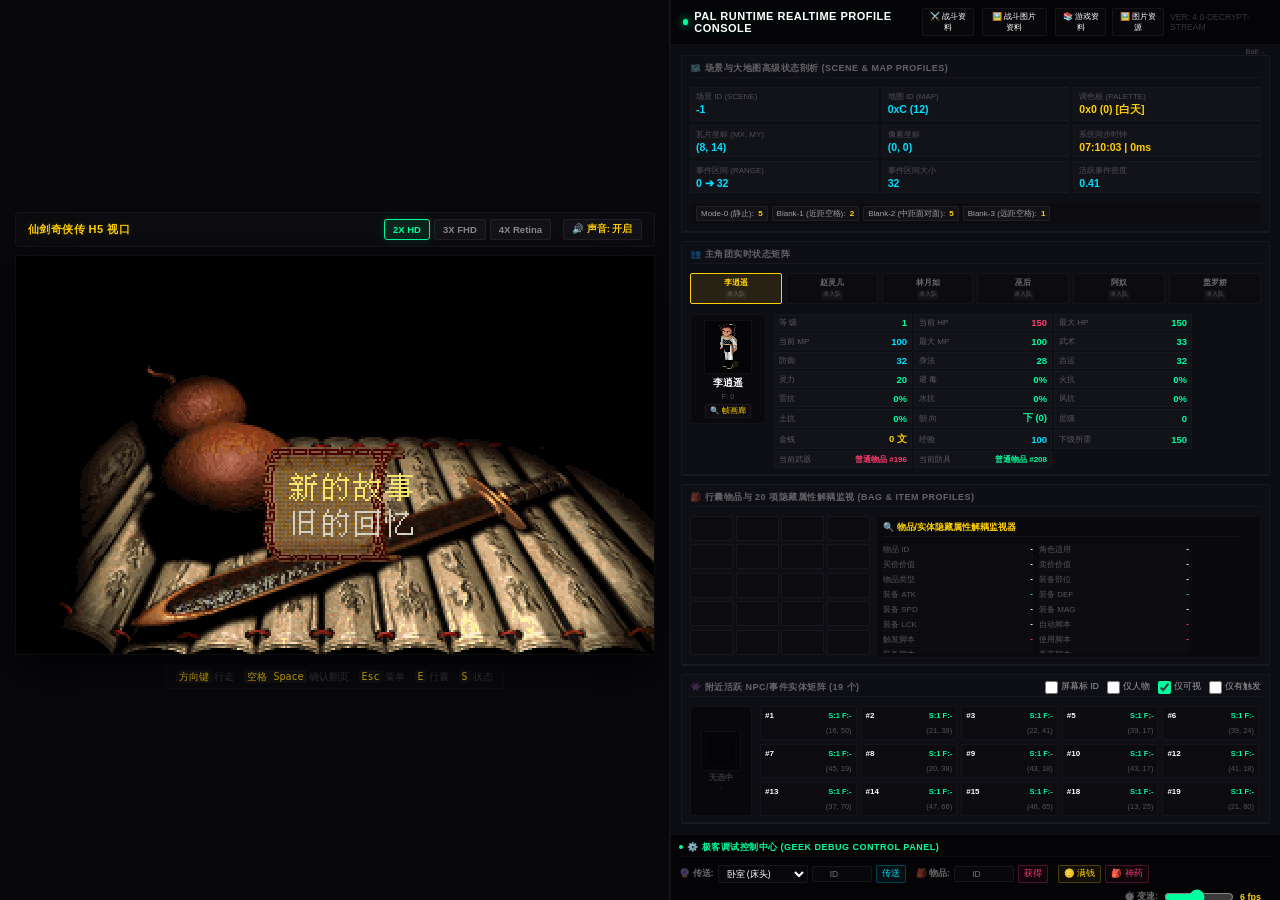
==== commit 1ac4c33c: "游戏资料主角团状态区域的布局调整，更加紧凑些" ====
--- a/index.html
+++ b/index.html
@@ -486,12 +486,13 @@
 		}
 
 		.hero-attributes-matrix {
-			display: grid;
-			grid-template-columns: repeat(4, 1fr); /* 4x6 极密高容积平铺 */
+			display: flex;
+			flex-wrap: wrap;
 			gap: 2px;
 		}
 
 		.hero-attr-chip {
+			width: 138px;
 			background: var(--grid-item-bg);
 			border: 1px solid rgba(255,255,255,0.02);
 			padding: 2px 4px;
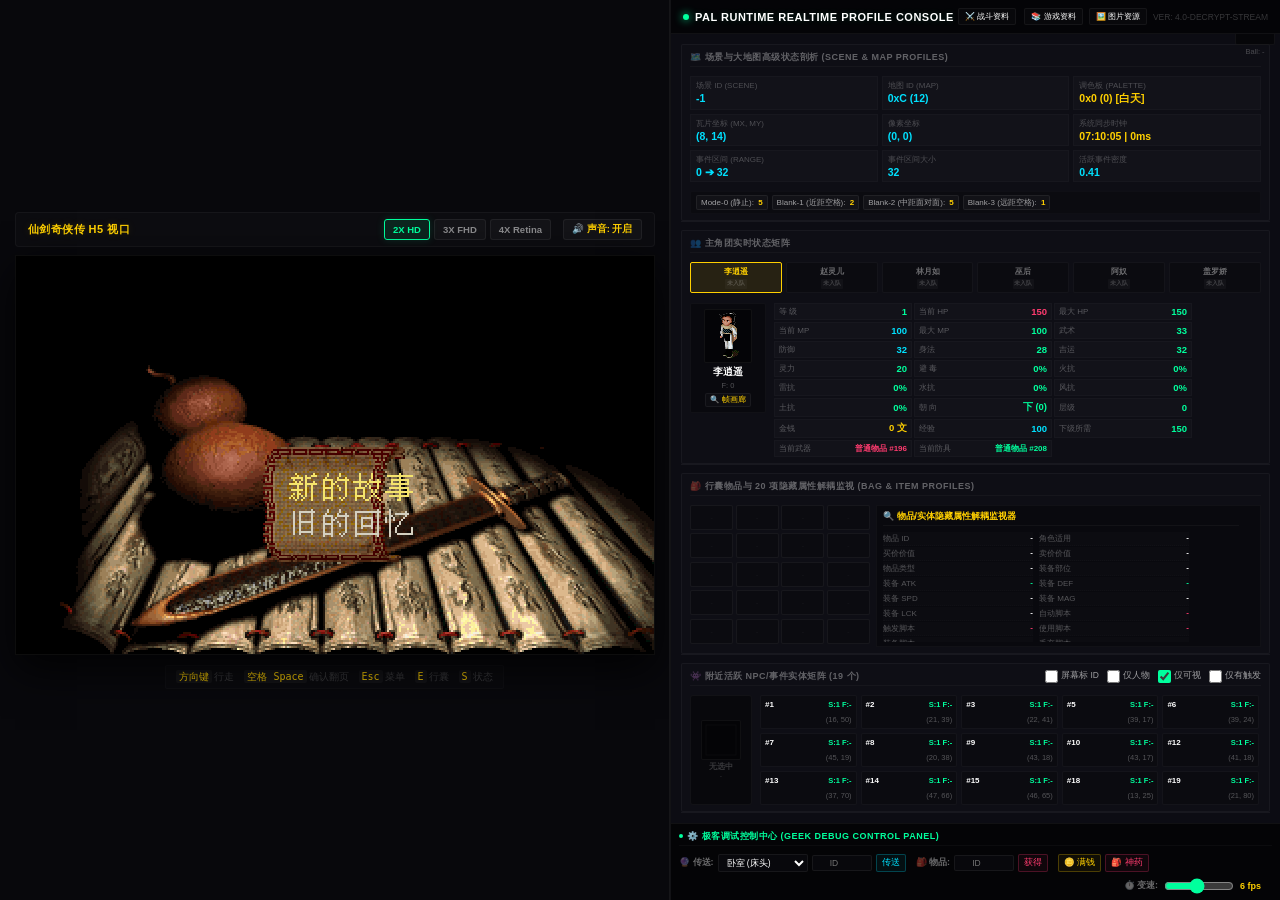
==== commit b7fca7be: "将《战斗图片资料》所有TAB迁移至《战斗资料》面板 将 battleImageUI.js 中的 4 个 TAB（abc.mkf、f.mkf、fire.mkf、data.mkf #10） 全部整合进 b" ====
--- a/index.html
+++ b/index.html
@@ -882,8 +882,6 @@
 	<!-- ==================== ⚔️ 仙剑奇侠传战斗资料监视与调试弹窗 ==================== -->
 	<div id="battle-data-modal-root"></div>
 
-	<!-- ==================== 🖼️ 仙剑奇侠传战斗图片资料监视与调试弹窗 ==================== -->
-	<div id="battle-image-modal-root"></div>
 
 
 
@@ -1276,20 +1274,6 @@
 			markAsyncActionFailed('btn-open-battle-data-modal', error);
 		});
 
-		// 🖼️ 动态载入战斗图片与特效资料面板的全部逻辑
-		import('./dashboard/battleImageUI.js').then((module) => {
-			window.openBattleImageModal = module.openBattleImageModal;
-			window.closeBattleImageModal = module.closeBattleImageModal;
-			window.switchBattleImageTab = module.switchBattleImageTab;
-			window.onBattleImagePackSelect = module.onBattleImagePackSelect;
-			window.toggleBattleImagePlay = module.toggleBattleImagePlay;
-			window.selectBattleImageFrameDirectly = module.selectBattleImageFrameDirectly;
-			window.changeBattleImagePlaySpeed = module.changeBattleImagePlaySpeed;
-			markAsyncActionReady('btn-open-battle-image-modal');
-		}).catch((error) => {
-			markAsyncActionFailed('btn-open-battle-image-modal', error);
-		});
-
 
 
 		import('./dashboard/mapModal.js').then(({ initMapModal }) => {
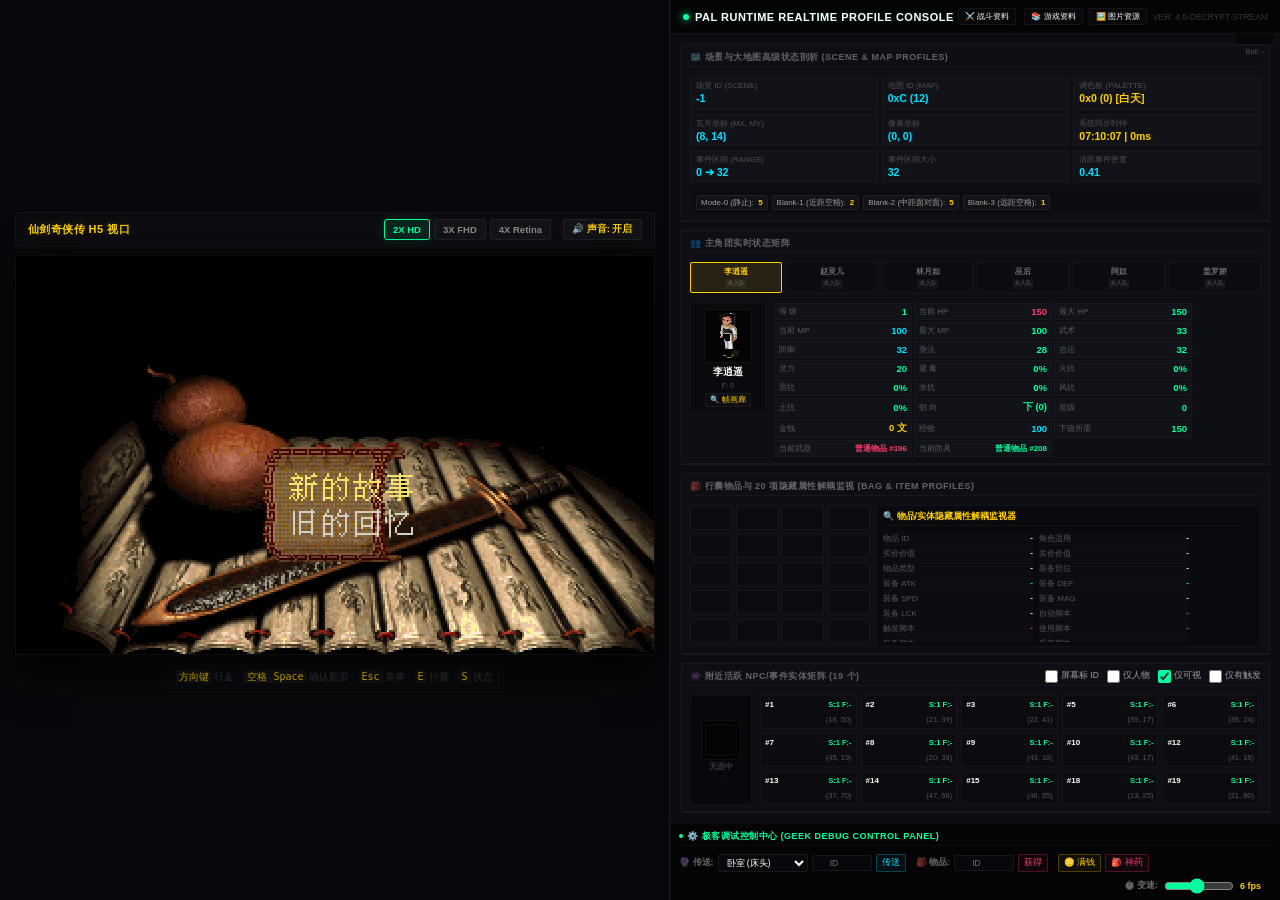
==== commit f2607919: "将4个战斗图片TAB拆分为独立顶级TAB，不再合并到sprite子按钮 SpriteTabComponent改为自管状态的独立组件，只接收spriteFile prop。 战斗资料面板现有8个独立顶级" ====
--- a/index.html
+++ b/index.html
@@ -1266,9 +1266,6 @@
 			window.onBattleDataEnemySelect = module.onBattleDataEnemySelect;
 			window.onBattleDataTeamSelect = module.onBattleDataTeamSelect;
 			window.onBattleDataPosCountChange = module.onBattleDataPosCountChange;
-			window.switchBattleDataSpriteFile = module.switchBattleDataSpriteFile;
-			window.onBattleDataSpritePackSelect = module.onBattleDataSpritePackSelect;
-			window.toggleBattleDataSpritePlay = module.toggleBattleDataSpritePlay;
 			markAsyncActionReady('btn-open-battle-data-modal');
 		}).catch((error) => {
 			markAsyncActionFailed('btn-open-battle-data-modal', error);
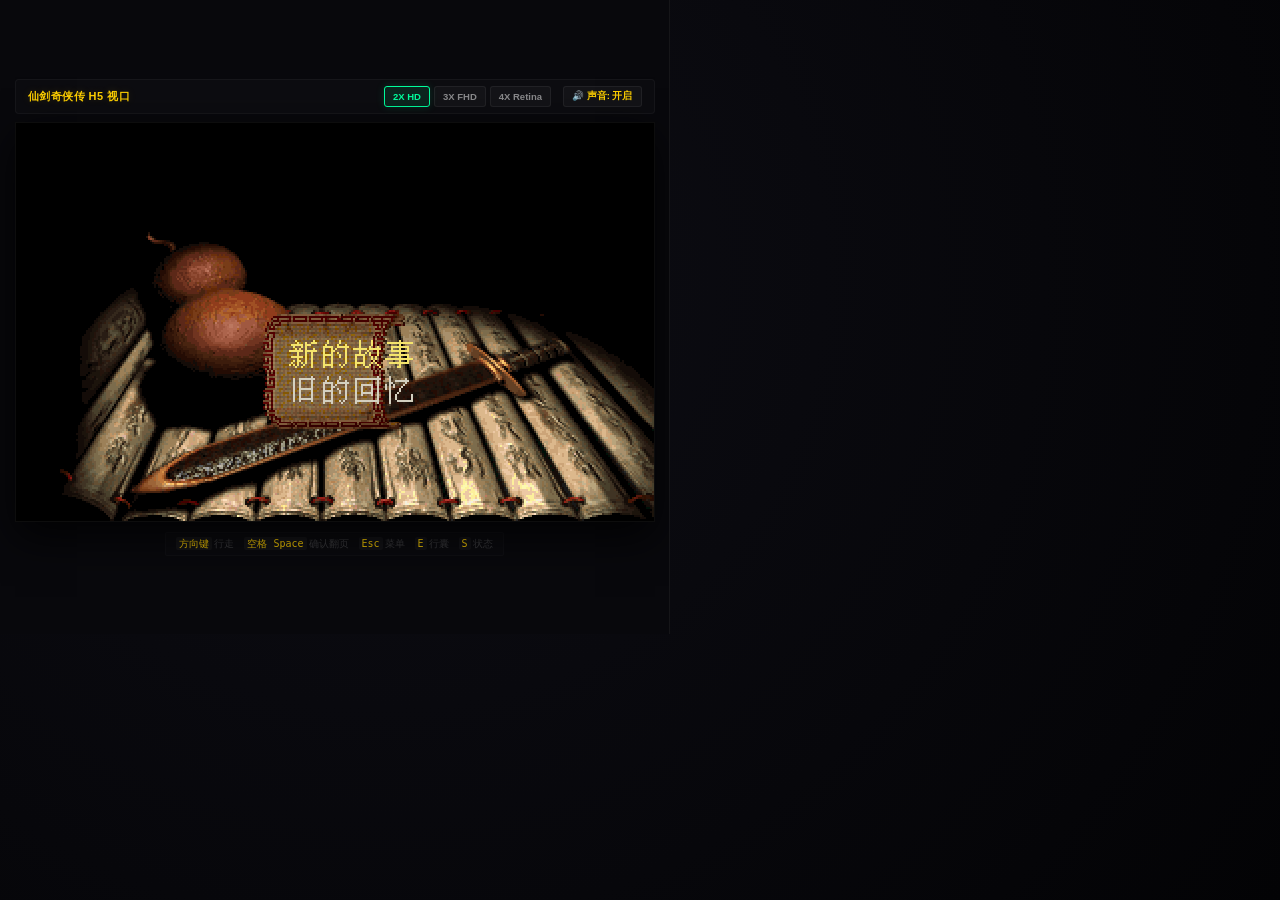
==== commit 5b96e0a6: "style: 重构开发者面板CSS结构，实现三级命名空间样式隔离并精简行内样式 Co-authored-by: Antigravity <antigravity@google.com>" ====
--- a/index.html
+++ b/index.html
@@ -11,7 +11,8 @@
 	<meta name="description" content="基于极密无卡片扁平架构的仙剑奇侠传高级运行时调试与剖析面板">
 
 	<!-- 引入极客高解析度 Google 字体 -->
-	<link rel="stylesheet" href="dashboard/gameData/styles/gameData.css">
+	<link rel="stylesheet" href="dashboard/styles/dashboard.css">
+
 
 	<style>
 		:root {
@@ -190,632 +191,6 @@
 			margin-right: 2px;
 		}
 
-		/* ==================== 右侧：超高密度扁平专业调试面板 (1000px) ==================== */
-		#dashboard {
-			background: var(--bg-dark);
-			border-left: 1px solid var(--border-glass);
-			display: flex;
-			flex-direction: column;
-			overflow: hidden;
-			position: relative;
-		}
-
-		#resize-handle {
-			position: absolute;
-			top: 0;
-			left: -3px;
-			width: 6px;
-			height: 100%;
-			cursor: col-resize;
-			z-index: 9999;
-			background: transparent;
-		}
-		#resize-handle:hover {
-			background: rgba(0, 255, 157, 0.15);
-		}
-
-		#dashboard-header {
-			padding: 8px 12px;
-			border-bottom: 1px solid var(--border-glass);
-			display: flex;
-			align-items: center;
-			justify-content: space-between;
-			background: rgba(0, 0, 0, 0.4);
-		}
-
-		.db-title h2 {
-			font-size: 11.5px;
-			font-weight: 700;
-			letter-spacing: 0.5px;
-			color: var(--glow-green);
-			text-shadow: 0 0 6px rgba(0, 255, 157, 0.15);
-		}
-
-		.dashboard-header-main {
-			display: flex;
-			align-items: center;
-			gap: 6px;
-		}
-
-		.dashboard-status-dot {
-			width: 5px;
-			height: 5px;
-			background: var(--glow-green);
-			border-radius: 50%;
-			box-shadow: 0 0 6px var(--glow-green);
-		}
-
-		.dashboard-header-actions {
-			display: flex;
-			align-items: center;
-			gap: 8px;
-		}
-
-		.launch-btn {
-			padding: 2px 6px;
-			font-size: 8.5px;
-			font-weight: bold;
-			cursor: pointer;
-			transition: all 0.1s;
-		}
-
-		.launch-btn:disabled {
-			cursor: not-allowed;
-			opacity: 0.45;
-		}
-
-		.launch-btn--battle {
-			color: #a78bfa;
-			border-color: rgba(167, 139, 250, 0.2);
-			margin-right: 2px;
-		}
-
-		.launch-btn--battle-image {
-			color: #00fffa;
-			border-color: rgba(0, 255, 250, 0.2);
-			margin-right: 2px;
-		}
-
-		.launch-btn--game-data {
-			color: var(--glow-yellow);
-			border-color: rgba(255, 215, 0, 0.2);
-		}
-
-		.launch-btn--image-explorer {
-			color: var(--glow-green);
-			border-color: rgba(0, 255, 157, 0.2);
-		}
-
-		.tool-modal-header {
-			background: rgba(0, 0, 0, 0.6);
-			padding: 8px 12px;
-			border-bottom: 1px solid var(--border-glass);
-			display: flex;
-			justify-content: space-between;
-			align-items: center;
-		}
-
-		.tool-modal-title-row {
-			display: flex;
-			align-items: center;
-			gap: 6px;
-		}
-
-		.tool-modal-dot {
-			width: 5px;
-			height: 5px;
-			background: var(--modal-accent, var(--glow-green));
-			border-radius: 50%;
-			box-shadow: 0 0 6px var(--modal-accent, var(--glow-green));
-		}
-
-		.tool-modal-heading {
-			font-size: 11px;
-			font-weight: bold;
-			color: var(--modal-accent, var(--glow-green));
-			letter-spacing: 0.5px;
-		}
-
-		.tool-modal-close {
-			background: transparent;
-			border: none;
-			color: rgba(255, 255, 255, 0.4);
-			font-size: 14px;
-			cursor: pointer;
-			transition: color 0.15s;
-			outline: none;
-		}
-
-		.tool-modal-close:hover {
-			color: var(--modal-accent, #ff3b6f);
-		}
-
-		.tool-modal-tabbar {
-			background: rgba(0, 0, 0, 0.4);
-			padding: 6px 12px;
-			border-bottom: 1px solid var(--border-glass);
-			display: flex;
-			gap: 4px;
-			align-items: center;
-			flex-wrap: wrap;
-		}
-
-		.tool-modal-tab-btn {
-			color: rgba(255, 255, 255, 0.6);
-			border-color: rgba(255, 255, 255, 0.06);
-			padding: 2px 10px;
-			font-size: 8.5px;
-			cursor: pointer;
-		}
-
-		.tool-modal-tab-btn--compact {
-			padding: 2px 8px;
-		}
-
-		.tool-modal-tab-btn.is-active,
-		.tool-modal-tab-btn.active {
-			color: var(--tab-accent, var(--modal-accent, var(--glow-green)));
-			border-color: var(--tab-accent, var(--modal-accent, var(--glow-green)));
-		}
-
-		#panel-container {
-			flex: 1;
-			display: flex;
-			flex-direction: column;
-			background: var(--panel-inner-bg);
-		}
-
-		#panel-container::-webkit-scrollbar {
-			width: 3px;
-		}
-		#panel-container::-webkit-scrollbar-thumb {
-			background: rgba(255,255,255,0.05);
-		}
-
-		/* 绝对无 Padding 卡片！直接使用高密边界线 */
-		.panel-row {
-			display: grid;
-			grid-template-columns: 480px 1fr; /* 左右两大精细列平铺，充分吞吐 1000px 宽度 */
-			border-bottom: 1px solid var(--border-glass);
-		}
-
-		.panel-col {
-			padding: 6px 8px;
-			display: flex;
-			flex-direction: column;
-			gap: 4px;
-		}
-		.panel-col.right-border {
-			border-right: 1px solid var(--border-glass);
-		}
-
-		.section-header {
-			font-size: 10px;
-			font-weight: 800;
-			color: rgba(255, 255, 255, 0.35);
-			text-transform: uppercase;
-			letter-spacing: 0.5px;
-			border-bottom: 1px solid rgba(255,255,255,0.03);
-			padding-bottom: 2px;
-			margin-bottom: 2px;
-			display: flex;
-			align-items: center;
-			gap: 4px;
-		}
-
-		/* 📊 场景与事件高级统计 */
-		.scene-dense-grid {
-			display: grid;
-			grid-template-columns: repeat(4, 1fr);
-			gap: 3px;
-		}
-
-		.scene-item {
-			background: var(--grid-item-bg);
-			border: 1px solid rgba(255, 255, 255, 0.02);
-			padding: 3px 5px;
-			display: flex;
-			flex-direction: column;
-		}
-
-		.scene-label {
-			font-size: 8px;
-			color: rgba(255, 255, 255, 0.25);
-			margin-bottom: 1px;
-			text-transform: uppercase;
-		}
-
-		.scene-val {
-			font-size: 10.5px;
-			font-weight: 600;
-			color: var(--glow-blue);
-		}
-
-		/* 统计模式徽章分布栏 */
-		.stat-modes-container {
-			display: flex;
-			flex-wrap: wrap;
-			gap: 2.5px;
-			background: rgba(0,0,0,0.2);
-			padding: 3px 5px;
-			border-radius: 2px;
-			border: 1px solid rgba(255,255,255,0.02);
-		}
-
-		.stat-mode-badge {
-			font-size: 8px;
-			padding: 1px 3px;
-			border-radius: 1.5px;
-			background: rgba(255,255,255,0.03);
-			border: 1px solid rgba(255,255,255,0.04);
-			color: rgba(255,255,255,0.6);
-		}
-		.stat-mode-badge span {
-			font-weight: bold;
-			color: var(--glow-yellow);
-			margin-left: 2px;
-		}
-
-		/* 👥 主角 24 项多维核心大矩阵 */
-		.hero-block-container {
-			display: grid;
-			grid-template-columns: 80px 1fr;
-			gap: 6px;
-		}
-
-		.hero-avatar-card {
-			background: rgba(0,0,0,0.3);
-			border: 1px solid rgba(255,255,255,0.03);
-			border-radius: 2px;
-			display: flex;
-			flex-direction: column;
-			justify-content: center;
-			align-items: center;
-			padding: 4px;
-		}
-
-		.hero-name {
-			font-size: 11px;
-			font-weight: bold;
-			color: #fff;
-		}
-		.hero-image-lbl {
-			font-size: 7.5px;
-			color: rgba(255,255,255,0.25);
-			margin-top: 1px;
-		}
-
-		.hero-attributes-matrix {
-			display: flex;
-			flex-wrap: wrap;
-			gap: 2px;
-		}
-
-		.hero-attr-chip {
-			width: 138px;
-			background: var(--grid-item-bg);
-			border: 1px solid rgba(255,255,255,0.02);
-			padding: 2px 4px;
-			display: flex;
-			justify-content: space-between;
-			align-items: center;
-		}
-
-		.hero-attr-lbl {
-			font-size: 8px;
-			color: rgba(255,255,255,0.3);
-		}
-
-		.hero-attr-val {
-			font-size: 9.5px;
-			font-weight: 600;
-			color: var(--glow-green);
-		}
-
-		/* 🎒 行囊网格 ＆ 物品 20 项底层高级解码器 */
-		.bag-cols-container {
-			display: grid;
-			grid-template-columns: 180px 1fr;
-			gap: 6px;
-		}
-
-		.bag-grid {
-			display: grid;
-			grid-template-columns: repeat(4, 1fr);
-			gap: 2.5px;
-			max-height: 140px;
-			overflow-y: auto;
-		}
-
-		.bag-slot {
-			background: rgba(0,0,0,0.2);
-			border: 1px solid rgba(255, 255, 255, 0.03);
-			height: 25px;
-			display: flex;
-			justify-content: center;
-			align-items: center;
-			font-size: 9px;
-			font-weight: 500;
-			color: rgba(255,255,255,0.5);
-			cursor: pointer;
-			transition: all 0.1s;
-		}
-		.bag-slot:hover {
-			border-color: var(--glow-green);
-			background: rgba(0, 255, 157, 0.04);
-			color: var(--glow-green);
-		}
-		.bag-slot.active {
-			border-color: var(--glow-yellow) !important;
-			background: rgba(255, 208, 0, 0.06) !important;
-			color: var(--glow-yellow) !important;
-		}
-
-		.bag-inspector {
-			background: rgba(0,0,0,0.35);
-			border: 1px solid rgba(255,255,255,0.03);
-			padding: 4px 6px;
-			display: flex;
-			flex-direction: column;
-		}
-
-		.ins-header {
-			font-size: 9px;
-			font-weight: bold;
-			color: #ffd000;
-			border-bottom: 1px solid rgba(255,255,255,0.04);
-			padding-bottom: 2px;
-			margin-bottom: 3px;
-		}
-
-		.ins-table {
-			display: flex;
-			flex-wrap: wrap;
-			gap: 2px;
-		}
-
-		.ins-field {
-			width: 150px;
-			background: rgba(255,255,255,0.01);
-			padding: 1px 3px;
-			display: flex;
-			justify-content: space-between;
-			font-size: 8px;
-			border-bottom: 1px dotted rgba(255,255,255,0.02);
-		}
-		.ins-f-label { color: rgba(255,255,255,0.25); }
-		.ins-f-val { color: #fff; font-weight: 500; }
-
-		/* 👾 附近 NPC 袖珍实体 NxM 芯片网格 */
-		.npc-fleet-grid {
-			display: grid;
-			grid-template-columns: repeat(6, 1fr); /* 一行平铺 6 栏，空间效率爆发性提升！ */
-			gap: 2.5px;
-			max-height: 80px;
-			overflow-y: auto;
-			padding-right: 2px;
-		}
-
-		.npc-micro-card {
-			background: rgba(0,0,0,0.2);
-			border: 1px solid rgba(255,255,255,0.02);
-			padding: 3px 4px;
-			cursor: pointer;
-			transition: all 0.1s;
-			display: flex;
-			flex-direction: column;
-			justify-content: center;
-			height: 32px;
-		}
-		.npc-micro-card:hover {
-			border-color: var(--glow-green);
-			background: rgba(0, 255, 157, 0.03);
-		}
-		.npc-micro-card.highlighted {
-			border-color: var(--glow-green) !important;
-			background: rgba(0, 255, 157, 0.08) !important;
-			box-shadow: 0 0 6px rgba(0, 255, 128, 0.2);
-		}
-
-		.npc-mc-head {
-			display: flex;
-			justify-content: space-between;
-			font-size: 8.5px;
-			font-weight: bold;
-			color: #fff;
-		}
-		.npc-mc-pos {
-			font-size: 7.5px;
-			color: rgba(255,255,255,0.2);
-		}
-
-		/* 💻 并行指令控制台 ＆ 系统极客分析指标 */
-		.terminal-section {
-			border-bottom: 1px solid var(--border-glass);
-			display: flex;
-			flex-direction: column;
-			background: rgba(5, 5, 8, 0.98);
-			flex-shrink: 0; /* 强制锁定，绝不压缩 */
-		}
-
-		/* 系统分析极客标签面板 */
-		.profiler-header {
-			background: rgba(0, 0, 0, 0.5);
-			border-bottom: 1px solid var(--border-glass);
-			padding: 4px 8px;
-			display: flex;
-			flex-wrap: wrap;
-			gap: 4px;
-		}
-
-		.prof-badge {
-			font-size: 8px;
-			font-weight: bold;
-			padding: 1px 4px;
-			border-radius: 1px;
-			background: rgba(255,255,255,0.02);
-			border: 1px solid rgba(255,255,255,0.04);
-			color: rgba(255,255,255,0.45);
-		}
-		.prof-badge span {
-			color: var(--glow-green);
-			margin-left: 2px;
-		}
-
-		.log-stream {
-			height: 1000px; /* 固定限制外层高度至 1000px */
-			background: #030305;
-			overflow-y: scroll;
-			position: relative;
-		}
-
-		.log-stream-inner {
-			display: flex;
-			flex-direction: column;
-			gap: 3px;
-			padding: 6px 8px;
-			min-height: 100%;
-			font-family: 'JetBrains Mono', monospace;
-			font-size: 8.5px;
-		}
-
-		.log-item {
-			border-left: 1.5px solid var(--glow-green);
-			padding-left: 5px;
-			color: rgba(255, 255, 255, 0.8);
-		}
-		.log-item.scene { border-color: var(--glow-blue); }
-		.log-item.trig { border-color: var(--glow-yellow); }
-		.log-item.auto { border-color: var(--glow-green); }
-		.log-item.item { border-color: var(--glow-red); }
-
-		.log-time { color: rgba(255,255,255,0.2); font-size: 7.5px; margin-right: 3px; }
-		.log-script-id { color: rgba(255,255,255,0.15); font-size: 7.5px; margin-right: 3px; }
-		.log-badge {
-			padding: 0px 2px;
-			border-radius: 1px;
-			font-size: 7.5px;
-			font-weight: bold;
-			margin-right: 3px;
-		}
-		.log-badge.scene { background: rgba(0, 225, 255, 0.1); color: var(--glow-blue); }
-		.log-badge.trig { background: rgba(255, 208, 0, 0.1); color: var(--glow-yellow); }
-		.log-badge.auto { background: rgba(0, 255, 157, 0.1); color: var(--glow-green); }
-		.log-badge.item { background: rgba(255, 59, 111, 0.1); color: var(--glow-red); }
-
-		.log-code { color: #ec4899; font-weight: bold; }
-		.log-desc { color: #93c5fd; }
-
-		/* ⚙️ 调试控制互动功能与变速齿轮 */
-		.debugger-footer {
-			background: rgba(0, 0, 0, 0.3);
-			padding: 5px 8px;
-			display: flex;
-			justify-content: space-between;
-			align-items: center;
-		}
-
-		.btn-dbg {
-			background: rgba(255,255,255,0.02);
-			border: 1px solid rgba(255,255,255,0.05);
-			padding: 3px 6px;
-			border-radius: 2px;
-			font-size: 9px;
-			font-weight: 500;
-			color: #fff;
-			cursor: pointer;
-			transition: all 0.1s;
-		}
-		.btn-dbg:hover {
-			background: rgba(0, 255, 157, 0.05);
-			border-color: var(--glow-green);
-			color: var(--glow-green);
-		}
-
-		/* 🖼️ 图片资源浏览器选项卡与动画 */
-		.image-tab-btn {
-			transition: all 0.15s ease;
-		}
-		.image-tab-btn.active {
-			background: rgba(0, 255, 157, 0.1) !important;
-			border-color: var(--glow-green) !important;
-			color: var(--glow-green) !important;
-			box-shadow: 0 0 8px rgba(0, 255, 157, 0.15);
-		}
-
-		/* 🗺️ 大地图缩放按钮激活态 */
-		.map-zoom-btn.active {
-			background: rgba(0, 225, 255, 0.1) !important;
-			border-color: var(--glow-blue) !important;
-			color: var(--glow-blue) !important;
-			box-shadow: 0 0 8px rgba(0, 225, 255, 0.15);
-		}
-
-
-		/* 🖼️ 自适应 Canvas 尺寸防糊等比最小拉伸规则 */
-		div#image-gallery-container canvas {
-			width: calc(var(--raw-width, 40px) * var(--image-explorer-scale, 2)) !important;
-			height: calc(var(--raw-height, 40px) * var(--image-explorer-scale, 2)) !important;
-			image-rendering: pixelated;
-		}
-
-		/* ⚔️ 实时战斗监测系统卡片样式 */
-		.battle-actor-card {
-			background: rgba(0, 0, 0, 0.3);
-			border: 1px solid rgba(255, 255, 255, 0.03);
-			border-radius: 2px;
-			padding: 4px 6px;
-			display: flex;
-			flex-direction: column;
-			gap: 4px;
-			transition: all 0.2s ease;
-		}
-		.battle-actor-card.active-turn {
-			border-color: #ffd700 !important;
-			background: rgba(255, 215, 0, 0.04) !important;
-			box-shadow: 0 0 6px rgba(255, 215, 0, 0.1);
-		}
-		.battle-actor-card.dead-actor {
-			opacity: 0.4;
-			filter: grayscale(1);
-		}
-		.battle-bar-outer {
-			width: 100%;
-			height: 3px;
-			background: rgba(255, 255, 255, 0.05);
-			border-radius: 1px;
-			overflow: hidden;
-		}
-		.battle-bar-inner {
-			height: 100%;
-			border-radius: 1px;
-			transition: width 0.3s ease;
-		}
-		.battle-hp-bar {
-			background: linear-gradient(90deg, #ff3b6f, #ff7b9f);
-			box-shadow: 0 0 4px rgba(255, 59, 111, 0.5);
-		}
-		.battle-mp-bar {
-			background: linear-gradient(90deg, #00d2ff, #00f2fe);
-			box-shadow: 0 0 4px rgba(0, 210, 255, 0.5);
-		}
-		.battle-actor-header {
-			display: flex;
-			align-items: center;
-			justify-content: space-between;
-			font-size: 9px;
-			font-weight: bold;
-		}
-		.battle-actor-name-lbl {
-			color: #fff;
-			text-shadow: 0 0 4px rgba(255, 255, 255, 0.1);
-		}
-		.battle-actor-action-lbl {
-			font-size: 7.5px;
-			color: var(--glow-yellow);
-			background: rgba(255, 208, 0, 0.1);
-			padding: 0px 3px;
-		}
 	</style>
 	<!-- 引入 React 核心运行时（无构建轻量开发架构） -->
 	<script src="js/vendor/react.production.min.js"></script>
--- a/dashboard/styles/dashboard.css
+++ b/dashboard/styles/dashboard.css
@@ -0,0 +1,7 @@
+/* ==================== 💻 仙剑奇侠传开发者面板样式聚合入口 (dashboard.css) ==================== */
+
+@import "./base.css";
+@import "./realtime.css";
+@import "./picture.css";
+@import "./battle.css";
+@import "./gamedata.css";
